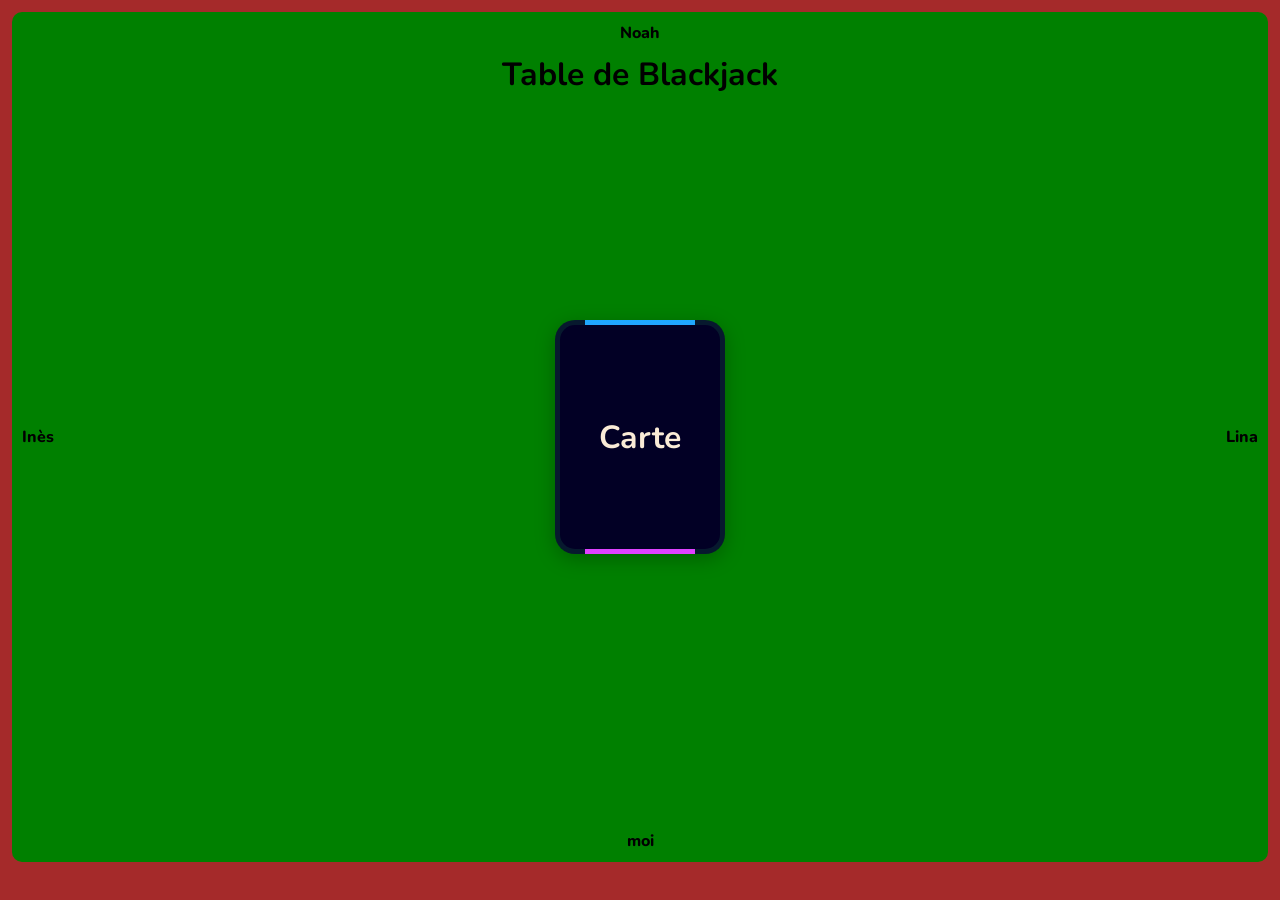
==== index.html @ 7246c149 "Rename main.html to index.html" ====
<!DOCTYPE html>
<html lang="fr">
<head>
  <meta charset="UTF-8" />
  <meta http-equiv="X-UA-Compatible" content="IE=edge">
  <title>Blackjack</title>
  <link rel="stylesheet" href="styles.css" />
</head>
<body>
  <div class="container">
    <h1 class="titre">Table de Blackjack</h1>

    <div id="deck" class="card deck-animated"><h2>Carte</h2></div>

    

    <div class="player haut" id="haut"></div>
    <div class="player bas" id="bas">moi</div>
    <div class="player gauche" id="gauche"></div>
    <div class="player droite" id="droite"></div>

    <button id="stop-button" class="stop-button">Arrêter de piocher</button>
    <div id="resultat"></div>
  </div>

  <script src="script.js"></script>
</body>
</html>
---- styles.css ----
@import url('https://fonts.googleapis.com/css2?family=Nunito:ital,wght@0,200..1000;1,200..1000&display=swap');

body {
  margin: 0;
  background-color: brown;
  padding: 12px;
  /* padding: 20px; */
  box-sizing: border-box;
}

.container {
  background-color: green;
  min-height: 90vh;
  border-radius: 10px;
  padding: 20px;
  position: relative;
  overflow: hidden;
  text-align: center;
}

.deck-animated {
  width: 170px;
  height: 234px;
  background: #07192E;
  position: absolute;
  display: flex;
  align-items: center;
  justify-content: center;
  overflow: hidden;
  border-radius: 20px;
  box-shadow: 0 5px 20px rgba(0, 0, 0, 0.253);
  top: 50%;
  left: 50%;
  transform: translate(-50%, -50%);
  z-index: 10;
  transition: all 0.6s ease;
}

.deck-animated h2 {
  z-index: 1;
  color: antiquewhite;
  font-size: 2em;
  font-family: Nunito;
}

.deck-animated::after {
  content: '';
  position: absolute;
  background-color: #020025;
  inset: 5px;
  border-radius: 15px;
}

.deck-animated::before {
  content: '';
  position: absolute;
  width: 110px;
  height: 130%;
  background-image: linear-gradient(180deg, rgb(0, 183, 255), rgb(255, 48, 255));
  animation: rotBGimg 3s linear infinite;
}

@keyframes rotBGimg {
  from { transform: rotate(0deg); }
  to { transform: rotate(360deg); }
}

.deck-animated::before {
  display: flex;
}

.deck-animated.inactive {
  filter: grayscale(0.8);
  pointer-events: none;
  cursor: not-allowed;
}

.player {
  position: absolute;
  display: flex;
  gap: 10px;
  flex-wrap: wrap;
  font-family: Nunito;
  font-weight: 800;
}

.haut   { top: 10px; left: 50%; transform: translateX(-50%); }
.bas    { bottom: 10px; left: 50%; transform: translateX(-50%); }
.gauche { top: 50%; left: 10px; transform: translateY(-50%); flex-direction: column; }
.droite { top: 50%; right: 10px; transform: translateY(-50%); flex-direction: column; }

#stop-button {
  position: absolute;
  bottom: 80px;
  left: 50%;
  transform: translateX(-50%);
  padding: 10px 20px;
  font-size: 1em;
  background: #222;
  color: white;
  border: none;
  border-radius: 10px;
  cursor: pointer;
  display: none;
}

#resultat {
  position: absolute;
  bottom: 40px;
  width: 100%;
  text-align: center;
  font-size: 1.5em;
  color: white;
  font-weight: bold;
}

h1 {
  font-family: Nunito;
}

.titre {
  display: block;
}

.cart {
  width: 100px;
  height: 134px;
  display: none;
  margin-left: 46%;
  margin-top: 33%; 
  align-items: center;
  justify-content: center;
  overflow: hidden;
  border-radius: 20px;
  box-shadow: 0 5px 20px rgba(0, 0, 0, 0.788);
  z-index: 10;
  transform: rotate(0deg);
  border: 3px solid transparent;
  background: linear-gradient(#020025) padding-box,
              linear-gradient(180deg, rgb(0, 183, 255), rgb(255, 48, 255)) border-box;
  
  color: white;
  font-family: Nunito;
  font-size: 2.9em;
  text-align: center;
  line-height: 128px;
  gap: 5px;
}
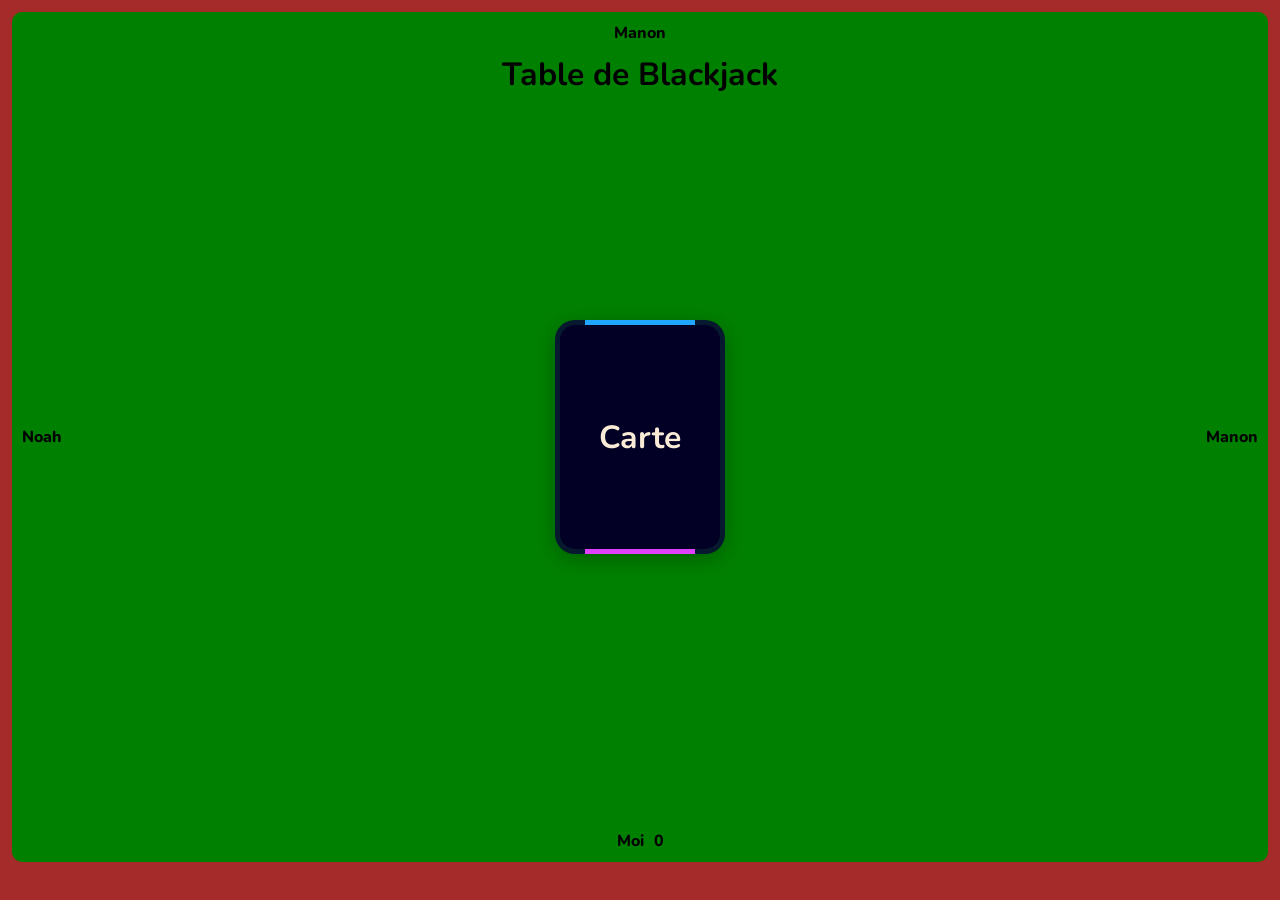
==== commit b795f80b: "Update index.html" ====
--- a/index.html
+++ b/index.html
@@ -14,10 +14,10 @@
 
     
 
-    <div class="player haut" id="haut"></div>
-    <div class="player bas" id="bas">moi</div>
-    <div class="player gauche" id="gauche"></div>
-    <div class="player droite" id="droite"></div>
+    <div class="player haut" id="haut"><span class="nom"></span><span class="score" id="score-haut">0</span></div>
+    <div class="player bas" id="bas"><span class="nom">Moi</span><span class="score" id="score-bas">0</span></div>
+    <div class="player gauche" id="gauche"><span class="nom"></span><span class="score" id="score-gauche">0</span></div>
+    <div class="player droite" id="droite"><span class="nom"></span><span class="score" id="score-droite">0</span></div>
 
     <button id="stop-button" class="stop-button">Arrêter de piocher</button>
     <div id="resultat"></div>
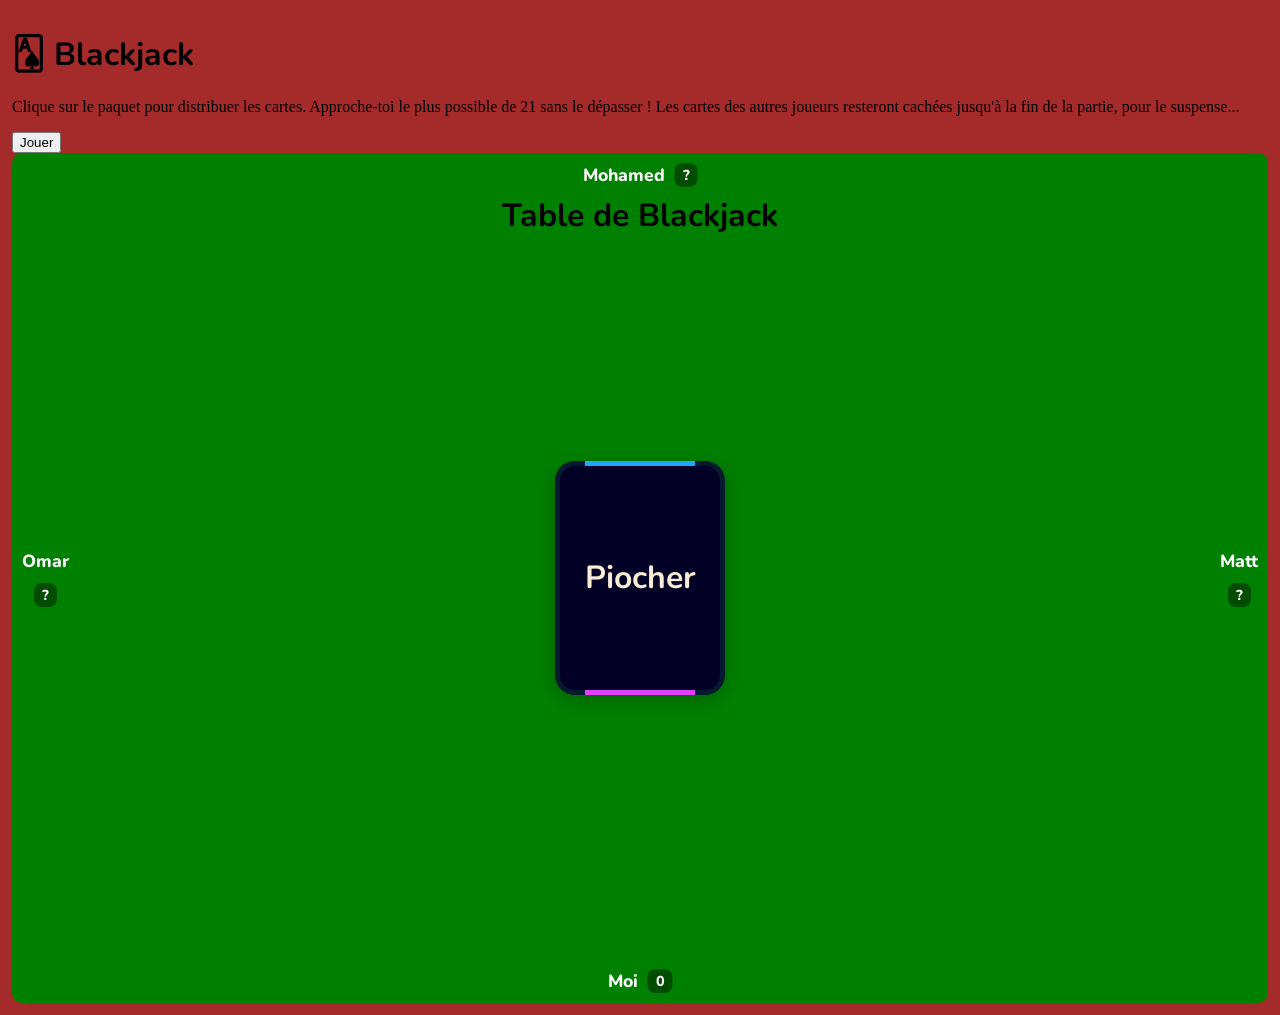
==== commit 9d482b0e: "Update index.html" ====
--- a/index.html
+++ b/index.html
@@ -7,17 +7,25 @@
   <link rel="stylesheet" href="styles.css" />
 </head>
 <body>
+
+  <div id="menu-overlay" class="menu-overlay">
+    <div class="menu-box">
+      <h1>🂡 Blackjack</h1>
+      <p>Clique sur le paquet pour distribuer les cartes. Approche-toi le plus possible de 21 sans le dépasser !
+      Les cartes des autres joueurs resteront cachées jusqu'à la fin de la partie, pour le suspense...</p>
+      <button id="jouer-button">Jouer</button>
+    </div>
+  </div>
+
   <div class="container">
     <h1 class="titre">Table de Blackjack</h1>
 
-    <div id="deck" class="card deck-animated"><h2>Carte</h2></div>
+    <div id="deck" class="card deck-animated"><h2>Piocher</h2></div>
 
-    
-
-    <div class="player haut" id="haut"><span class="nom"></span><span class="score" id="score-haut">0</span></div>
+    <div class="player haut" id="haut"><span class="nom"></span><span class="score" id="score-haut">?</span></div>
     <div class="player bas" id="bas"><span class="nom">Moi</span><span class="score" id="score-bas">0</span></div>
-    <div class="player gauche" id="gauche"><span class="nom"></span><span class="score" id="score-gauche">0</span></div>
-    <div class="player droite" id="droite"><span class="nom"></span><span class="score" id="score-droite">0</span></div>
+    <div class="player gauche" id="gauche"><span class="nom"></span><span class="score" id="score-gauche">?</span></div>
+    <div class="player droite" id="droite"><span class="nom"></span><span class="score" id="score-droite">?</span></div>
 
     <button id="stop-button" class="stop-button">Arrêter de piocher</button>
     <div id="resultat"></div>
--- a/styles.css
+++ b/styles.css
@@ -82,6 +82,19 @@
   flex-wrap: wrap;
   font-family: Nunito;
   font-weight: 800;
+  align-items: center;
+  color: white;
+}
+
+.player .nom {
+  font-size: 1.1em;
+}
+
+.player .score {
+  background: rgba(0, 0, 0, 0.4);
+  border-radius: 8px;
+  padding: 2px 8px;
+  font-size: 0.9em;
 }
 
 .haut   { top: 10px; left: 50%; transform: translateX(-50%); }
@@ -126,8 +139,6 @@
   width: 100px;
   height: 134px;
   display: none;
-  margin-left: 46%;
-  margin-top: 33%; 
   align-items: center;
   justify-content: center;
   overflow: hidden;
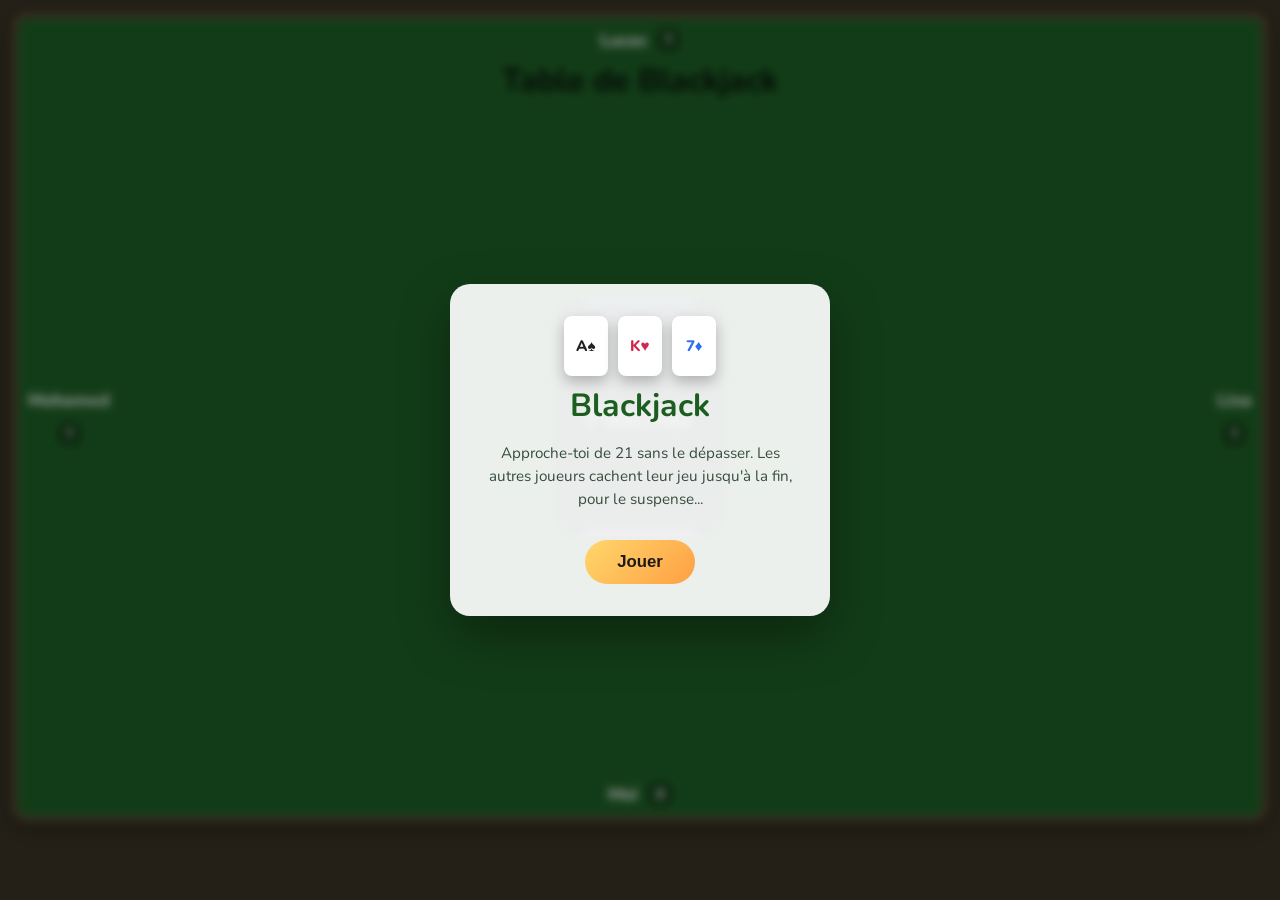
==== commit e6d4681a: "Update index.html" ====
--- a/index.html
+++ b/index.html
@@ -10,9 +10,13 @@
 
   <div id="menu-overlay" class="menu-overlay">
     <div class="menu-box">
-      <h1>🂡 Blackjack</h1>
-      <p>Clique sur le paquet pour distribuer les cartes. Approche-toi le plus possible de 21 sans le dépasser !
-      Les cartes des autres joueurs resteront cachées jusqu'à la fin de la partie, pour le suspense...</p>
+      <div class="menu-cartes">
+        <div class="mini-carte c1">A♠</div>
+        <div class="mini-carte c2">K♥</div>
+        <div class="mini-carte c3">7♦</div>
+      </div>
+      <h1>Blackjack</h1>
+      <p>Approche-toi de 21 sans le dépasser. Les autres joueurs cachent leur jeu jusqu'à la fin, pour le suspense...</p>
       <button id="jouer-button">Jouer</button>
     </div>
   </div>
@@ -27,7 +31,10 @@
     <div class="player gauche" id="gauche"><span class="nom"></span><span class="score" id="score-gauche">?</span></div>
     <div class="player droite" id="droite"><span class="nom"></span><span class="score" id="score-droite">?</span></div>
 
-    <button id="stop-button" class="stop-button">Arrêter de piocher</button>
+    <div class="actions">
+      <button id="stop-button" class="stop-button">Arrêter de piocher</button>
+      <button id="rejouer-button" class="rejouer-button">Rejouer</button>
+    </div>
     <div id="resultat"></div>
   </div>
 
--- a/styles.css
+++ b/styles.css
@@ -1,22 +1,119 @@
 @import url('https://fonts.googleapis.com/css2?family=Nunito:ital,wght@0,200..1000;1,200..1000&display=swap');
+
+* {
+  box-sizing: border-box;
+}
 
 body {
   margin: 0;
-  background-color: brown;
+  min-height: 100vh;
+  background: #3b2b20;
   padding: 12px;
-  /* padding: 20px; */
-  box-sizing: border-box;
+  font-family: Nunito;
 }
 
 .container {
-  background-color: green;
+  background: #1b5e20;
   min-height: 90vh;
-  border-radius: 10px;
+  border-radius: 16px;
   padding: 20px;
   position: relative;
   overflow: hidden;
   text-align: center;
-}
+  border: 6px solid #5d4130;
+  box-shadow: 0 8px 24px rgba(0, 0, 0, 0.35);
+}
+
+/* ---------- Menu de démarrage ---------- */
+
+.menu-overlay {
+  position: fixed;
+  inset: 0;
+  background: rgba(10, 20, 15, 0.45);
+  backdrop-filter: blur(4px);
+  display: flex;
+  align-items: center;
+  justify-content: center;
+  z-index: 100;
+  transition: opacity 0.4s ease, visibility 0.4s ease;
+}
+
+.menu-overlay.cache {
+  opacity: 0;
+  visibility: hidden;
+  pointer-events: none;
+}
+
+.menu-box {
+  background: rgba(255, 255, 255, 0.92);
+  border-radius: 20px;
+  padding: 32px 30px;
+  max-width: 380px;
+  text-align: center;
+  color: #17311f;
+  box-shadow: 0 20px 50px rgba(0, 0, 0, 0.35);
+}
+
+.menu-box h1 {
+  color: #1b5e20;
+  font-size: 2em;
+  margin: 4px 0 8px;
+}
+
+.menu-box p {
+  line-height: 1.5;
+  opacity: 0.85;
+  font-size: 0.95em;
+}
+
+.menu-cartes {
+  display: flex;
+  justify-content: center;
+  gap: 10px;
+  margin-bottom: 8px;
+}
+
+.mini-carte {
+  width: 44px;
+  height: 60px;
+  background: white;
+  border-radius: 8px;
+  box-shadow: 0 6px 14px rgba(0, 0, 0, 0.25);
+  display: flex;
+  align-items: center;
+  justify-content: center;
+  font-weight: 800;
+  font-size: 0.95em;
+  animation: flotte 2.4s ease-in-out infinite;
+}
+
+.mini-carte.c1 { color: #222; animation-delay: 0s; }
+.mini-carte.c2 { color: #d1264f; animation-delay: 0.2s; }
+.mini-carte.c3 { color: #2f6fed; animation-delay: 0.4s; }
+
+@keyframes flotte {
+  0%, 100% { transform: translateY(0) rotate(-4deg); }
+  50% { transform: translateY(-8px) rotate(4deg); }
+}
+
+#jouer-button {
+  margin-top: 14px;
+  padding: 12px 32px;
+  font-size: 1.05em;
+  font-weight: 800;
+  background: linear-gradient(135deg, #ffd76b, #ff9f43);
+  color: #1a1a1a;
+  border: none;
+  border-radius: 30px;
+  cursor: pointer;
+  transition: transform 0.2s ease;
+}
+
+#jouer-button:hover {
+  transform: scale(1.05);
+}
+
+/* ---------- Deck ---------- */
 
 .deck-animated {
   width: 170px;
@@ -34,6 +131,7 @@
   transform: translate(-50%, -50%);
   z-index: 10;
   transition: all 0.6s ease;
+  cursor: pointer;
 }
 
 .deck-animated h2 {
@@ -58,15 +156,12 @@
   height: 130%;
   background-image: linear-gradient(180deg, rgb(0, 183, 255), rgb(255, 48, 255));
   animation: rotBGimg 3s linear infinite;
+  display: flex;
 }
 
 @keyframes rotBGimg {
   from { transform: rotate(0deg); }
   to { transform: rotate(360deg); }
-}
-
-.deck-animated::before {
-  display: flex;
 }
 
 .deck-animated.inactive {
@@ -74,6 +169,8 @@
   pointer-events: none;
   cursor: not-allowed;
 }
+
+/* ---------- Joueurs ---------- */
 
 .player {
   position: absolute;
@@ -102,19 +199,46 @@
 .gauche { top: 50%; left: 10px; transform: translateY(-50%); flex-direction: column; }
 .droite { top: 50%; right: 10px; transform: translateY(-50%); flex-direction: column; }
 
-#stop-button {
+/* ---------- Boutons / résultat ---------- */
+
+.actions {
   position: absolute;
   bottom: 80px;
   left: 50%;
   transform: translateX(-50%);
+  display: flex;
+  gap: 12px;
+  z-index: 20;
+}
+
+#stop-button, #rejouer-button {
   padding: 10px 20px;
   font-size: 1em;
-  background: #222;
-  color: white;
   border: none;
   border-radius: 10px;
   cursor: pointer;
   display: none;
+  transition: opacity 0.2s ease, transform 0.2s ease;
+}
+
+#stop-button {
+  background: #222;
+  color: white;
+}
+
+#stop-button.desactive {
+  opacity: 0.5;
+  cursor: not-allowed;
+}
+
+#rejouer-button {
+  background: linear-gradient(135deg, #ffd76b, #ff9f43);
+  color: #1a1a1a;
+  font-weight: 800;
+}
+
+#stop-button:hover, #rejouer-button:hover {
+  transform: scale(1.05);
 }
 
 #resultat {
@@ -135,25 +259,52 @@
   display: block;
 }
 
+/* ---------- Cartes ---------- */
+
 .cart {
   width: 100px;
   height: 134px;
   display: none;
-  align-items: center;
-  justify-content: center;
-  overflow: hidden;
+  position: absolute;
+  z-index: 10;
+  perspective: 800px;
+}
+
+.cart-inner {
+  position: relative;
+  width: 100%;
+  height: 100%;
+  transition: transform 0.6s ease;
+  transform-style: preserve-3d;
+}
+
+.cart.revele .cart-inner {
+  transform: rotateY(180deg);
+}
+
+.cart-face {
+  position: absolute;
+  inset: 0;
+  display: flex;
+  align-items: center;
+  justify-content: center;
   border-radius: 20px;
+  backface-visibility: hidden;
+  font-family: Nunito;
+  font-size: 2em;
+  font-weight: 800;
   box-shadow: 0 5px 20px rgba(0, 0, 0, 0.788);
-  z-index: 10;
-  transform: rotate(0deg);
+}
+
+.cart-back {
+  background: repeating-linear-gradient(45deg, #0b2a52, #0b2a52 8px, #123a6b 8px, #123a6b 16px);
+  border: 3px solid rgba(255, 182, 255, 0.4);
+}
+
+.cart-front {
+  transform: rotateY(180deg);
+  color: white;
   border: 3px solid transparent;
   background: linear-gradient(#020025) padding-box,
               linear-gradient(180deg, rgb(0, 183, 255), rgb(255, 48, 255)) border-box;
-  
-  color: white;
-  font-family: Nunito;
-  font-size: 2.9em;
-  text-align: center;
-  line-height: 128px;
-  gap: 5px;
-}
+}
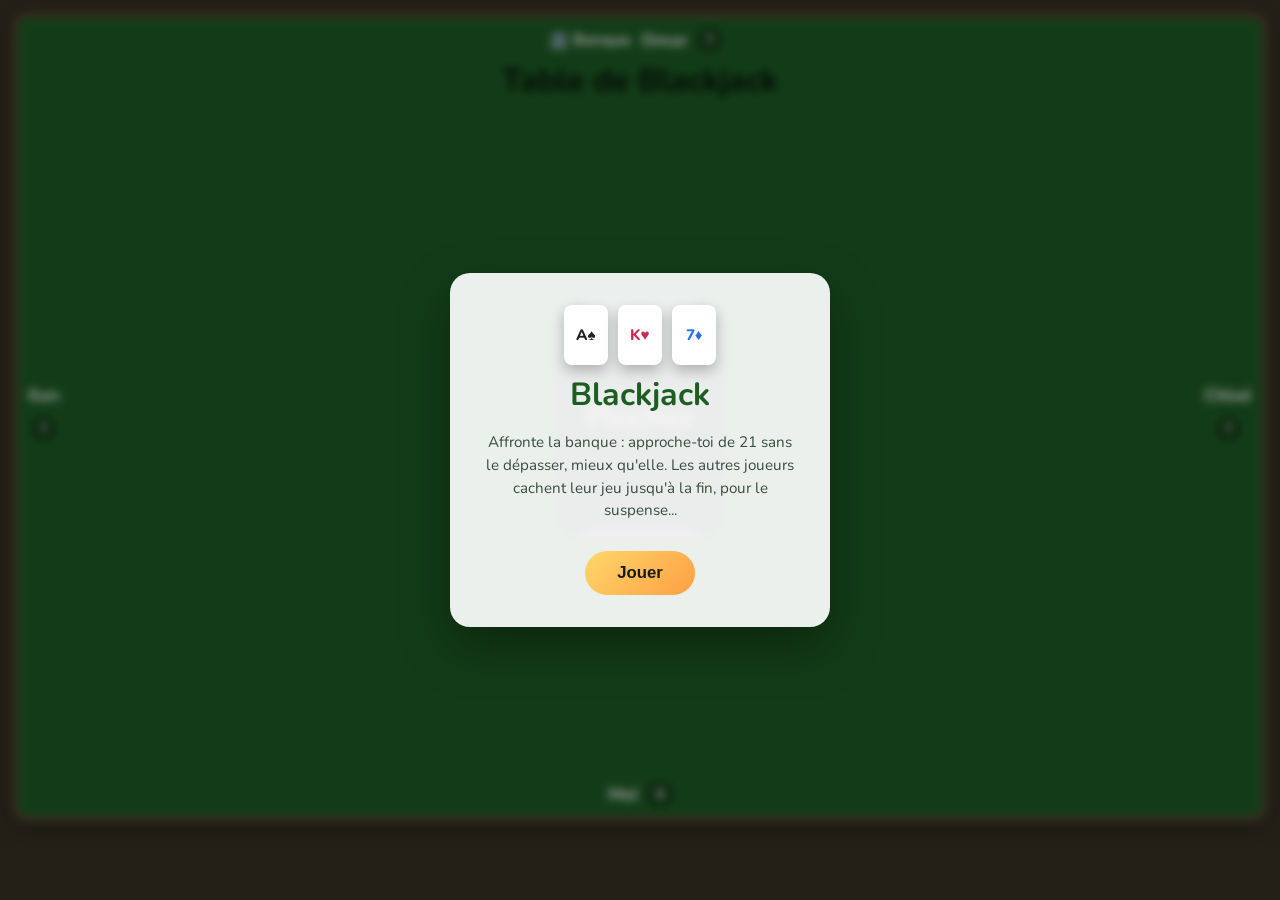
==== commit 8f3d9e70: "Update index.html" ====
--- a/index.html
+++ b/index.html
@@ -16,7 +16,7 @@
         <div class="mini-carte c3">7♦</div>
       </div>
       <h1>Blackjack</h1>
-      <p>Approche-toi de 21 sans le dépasser. Les autres joueurs cachent leur jeu jusqu'à la fin, pour le suspense...</p>
+      <p>Affronte la banque : approche-toi de 21 sans le dépasser, mieux qu'elle. Les autres joueurs cachent leur jeu jusqu'à la fin, pour le suspense...</p>
       <button id="jouer-button">Jouer</button>
     </div>
   </div>
@@ -26,10 +26,10 @@
 
     <div id="deck" class="card deck-animated"><h2>Piocher</h2></div>
 
-    <div class="player haut" id="haut"><span class="nom"></span><span class="score" id="score-haut">?</span></div>
+    <div class="player haut" id="haut"><span class="badge-banque">🏦 Banque</span><span class="nom"></span><span class="score" id="score-haut">?</span><span class="statut" id="statut-haut"></span></div>
     <div class="player bas" id="bas"><span class="nom">Moi</span><span class="score" id="score-bas">0</span></div>
-    <div class="player gauche" id="gauche"><span class="nom"></span><span class="score" id="score-gauche">?</span></div>
-    <div class="player droite" id="droite"><span class="nom"></span><span class="score" id="score-droite">?</span></div>
+    <div class="player gauche" id="gauche"><span class="nom"></span><span class="score" id="score-gauche">?</span><span class="statut" id="statut-gauche"></span></div>
+    <div class="player droite" id="droite"><span class="nom"></span><span class="score" id="score-droite">?</span><span class="statut" id="statut-droite"></span></div>
 
     <div class="actions">
       <button id="stop-button" class="stop-button">Arrêter de piocher</button>
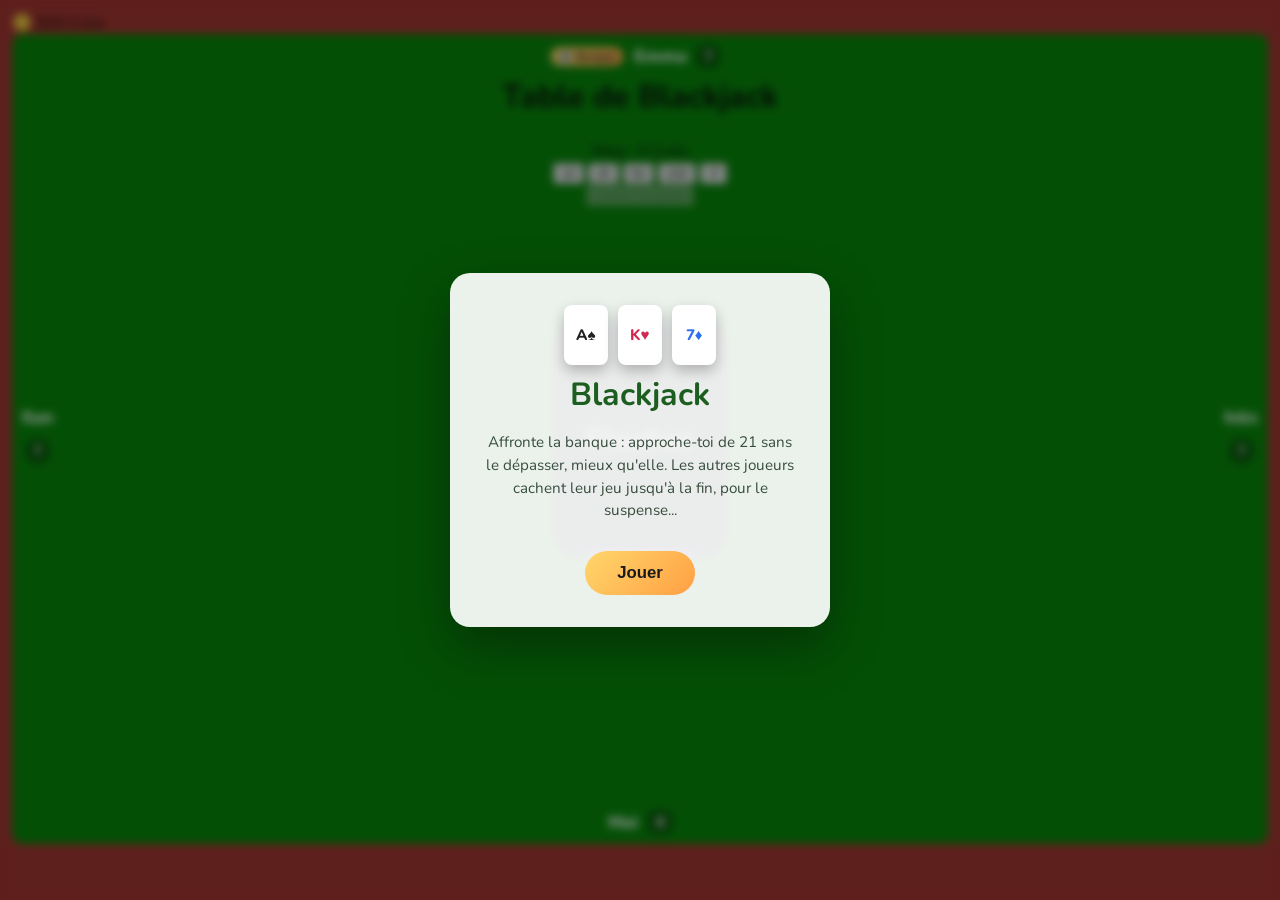
==== commit 6b67bbfd: "Update index.html" ====
--- a/index.html
+++ b/index.html
@@ -21,6 +21,8 @@
     </div>
   </div>
 
+  <div class="solde-permanent">🪙 <span id="solde-permanent-affiche">500</span> Créo</div>
+
   <div class="container">
     <h1 class="titre">Table de Blackjack</h1>
 
@@ -30,6 +32,19 @@
     <div class="player bas" id="bas"><span class="nom">Moi</span><span class="score" id="score-bas">0</span></div>
     <div class="player gauche" id="gauche"><span class="nom"></span><span class="score" id="score-gauche">?</span><span class="statut" id="statut-gauche"></span></div>
     <div class="player droite" id="droite"><span class="nom"></span><span class="score" id="score-droite">?</span><span class="statut" id="statut-droite"></span></div>
+
+    <div class="panneau-mise" id="panneau-mise">
+      <div class="mise-actuelle">Mise : <span id="mise-affiche">0</span> Créo</div>
+      <div class="jetons">
+        <button class="jeton" data-valeur="10">10</button>
+        <button class="jeton" data-valeur="25">25</button>
+        <button class="jeton" data-valeur="50">50</button>
+        <button class="jeton" data-valeur="100">100</button>
+        <button id="annuler-mise" class="jeton annuler" title="Annuler la mise">↺</button>
+      </div>
+      <button id="lancer-button" class="lancer-button" disabled>Lancer la partie</button>
+      <button id="recharge-button" class="recharge-button">Recharger 500 Créo</button>
+    </div>
 
     <div class="actions">
       <button id="stop-button" class="stop-button">Arrêter de piocher</button>
--- a/styles.css
+++ b/styles.css
@@ -7,21 +7,19 @@
 body {
   margin: 0;
   min-height: 100vh;
-  background: #3b2b20;
+  background-color: brown;
   padding: 12px;
   font-family: Nunito;
 }
 
 .container {
-  background: #1b5e20;
+  background-color: green;
   min-height: 90vh;
-  border-radius: 16px;
+  border-radius: 10px;
   padding: 20px;
   position: relative;
   overflow: hidden;
   text-align: center;
-  border: 6px solid #5d4130;
-  box-shadow: 0 8px 24px rgba(0, 0, 0, 0.35);
 }
 
 /* ---------- Menu de démarrage ---------- */
@@ -194,6 +192,31 @@
   font-size: 0.9em;
 }
 
+.player .statut {
+  font-size: 0.75em;
+  font-weight: 600;
+  font-style: italic;
+  opacity: 0;
+  color: #ffd76b;
+  width: 100%;
+  transition: opacity 0.4s ease;
+}
+
+.player .statut.visible {
+  opacity: 1;
+}
+
+.badge-banque {
+  background: linear-gradient(135deg, #ffd76b, #ff9f43);
+  color: #1a1a1a;
+  font-size: 0.65em;
+  padding: 2px 8px;
+  border-radius: 10px;
+  font-weight: 800;
+  letter-spacing: 0.5px;
+  width: fit-content;
+}
+
 .haut   { top: 10px; left: 50%; transform: translateX(-50%); }
 .bas    { bottom: 10px; left: 50%; transform: translateX(-50%); }
 .gauche { top: 50%; left: 10px; transform: translateY(-50%); flex-direction: column; }
@@ -243,10 +266,11 @@
 
 #resultat {
   position: absolute;
-  bottom: 40px;
+  bottom: 20px;
   width: 100%;
   text-align: center;
-  font-size: 1.5em;
+  font-size: 1.1em;
+  line-height: 1.6;
   color: white;
   font-weight: bold;
 }
